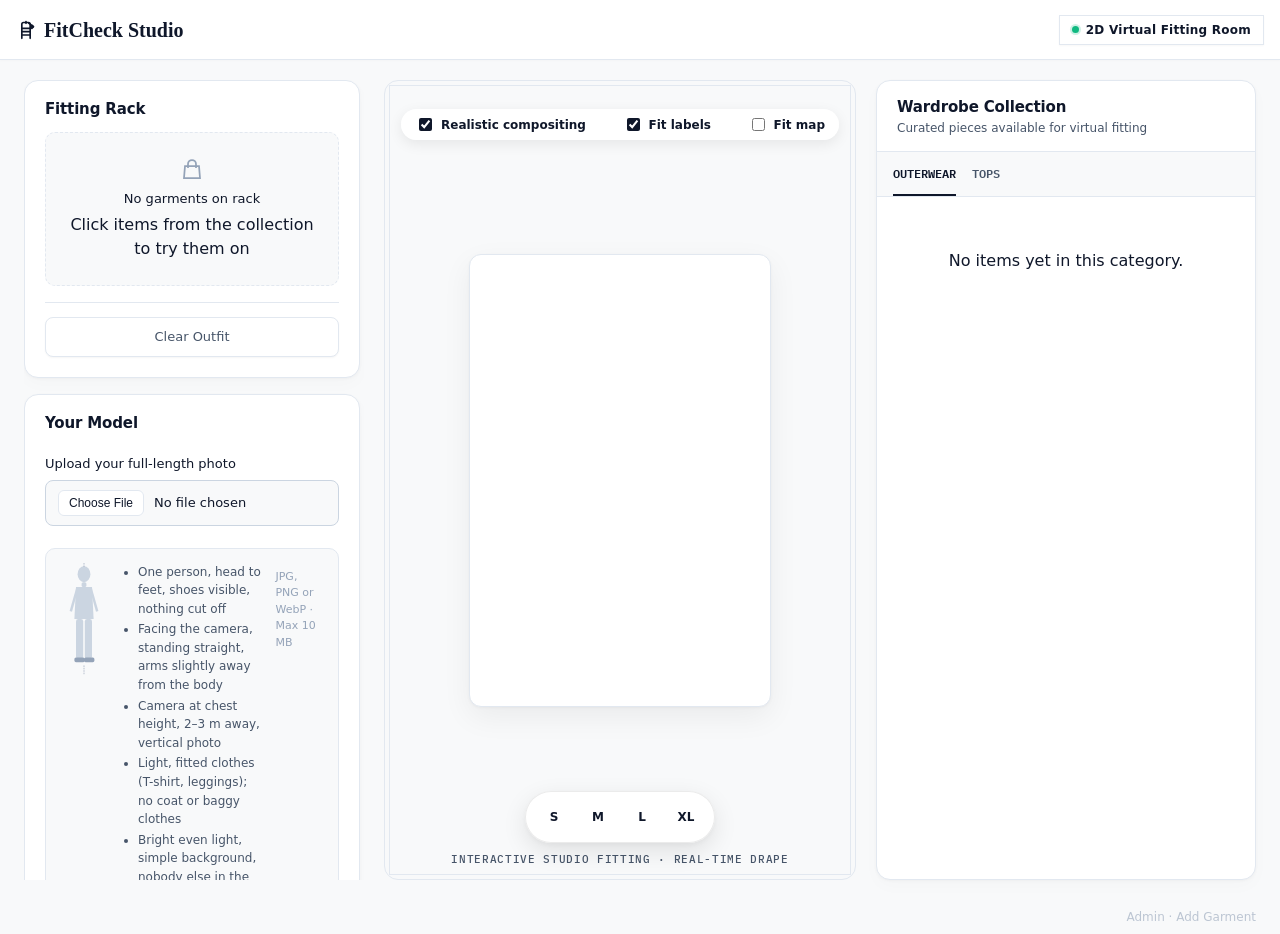
==== dressing.html @ 1f1d8957 "updated" ====
<!DOCTYPE html>
<html lang="en">
<head>
  <meta charset="UTF-8">
  <meta name="viewport" content="width=device-width, initial-scale=1.0, viewport-fit=cover">
  <title>Virtual Dressing Room — FitCheck Studio</title>

  <!-- Google Fonts (Loaded optionally & silently without blocking if offline) -->
  <script>
    if (typeof navigator !== 'undefined' && navigator.onLine) {
      const fontLink = document.createElement('link');
      fontLink.rel = 'stylesheet';
      fontLink.href = 'https://fonts.googleapis.com/css2?family=Plus+Jakarta+Sans:wght@400;500;600;700&family=IBM+Plex+Mono:wght@400;500;600&display=swap';
      fontLink.onerror = () => {};
      document.head.appendChild(fontLink);
    }
  </script>

  <link rel="stylesheet" href="css/base.css">
  <link rel="stylesheet" href="css/pages.css">
  <link rel="stylesheet" href="css/dressing.css">
</head>
<body>
  <div class="dressing-layout">
    <header class="topbar">
      <a class="logo" href="dressing.html">
        <svg viewBox="0 0 24 24" fill="none" stroke="currentColor" stroke-width="2" stroke-linecap="round" stroke-linejoin="round" aria-hidden="true">
          <path d="m21 8-2 2-1.5-1.5 2-2z"/><path d="M15.3 3.9a9 9 0 0 1 4.8 4.8"/><path d="M7 18h10"/><path d="M7 14h10"/><path d="M7 10h10"/><path d="M7 22V5a2 2 0 0 1 2-2h6a2 2 0 0 1 2 2v17"/><path d="M12 2v2"/>
        </svg>
        FitCheck Studio
      </a>
      <div class="topbar-status">
        <span class="status-badge"><span class="status-badge-dot"></span> 2D Virtual Fitting Room</span>
      </div>
    </header>

    <div class="dressing-body">
      <!-- Left Column: Selected Pieces & Model Setup -->
      <aside class="dressing-sidebar" aria-label="Selected Pieces and Model">
        <section class="card new-look-card">
          <div class="card-header-row">
            <h2>Fitting Rack</h2>
          </div>
          <div id="worn-items-list" class="worn-items-list">
            <div class="empty-rack-msg">
              <svg class="empty-rack-icon" viewBox="0 0 24 24" fill="none" stroke="currentColor" stroke-width="1.75">
                <path d="M16 11V7a4 4 0 0 0-8 0v4M5 9h14l1 12H4L5 9z"/>
              </svg>
              <span class="empty-rack-title">No garments on rack</span>
              <span class="text-xs muted">Click items from the collection to try them on</span>
            </div>
          </div>
          <div id="fit-result-area" class="fit-result-area" hidden>
            <!-- Rendered dynamically by JS: preference selector, verdict, score, zone table -->
          </div>
          <div class="new-look-actions">
            <button type="button" class="btn btn-ghost" id="take-off-btn" disabled>Clear Outfit</button>
          </div>
        </section>

        <section class="card avatar-control-card">
          <div class="card-header-row">
            <h2>Your Model</h2>
          </div>
          <div id="avatar-status-area">
            <div id="avatar-message-area" class="message-area" role="alert" hidden></div>

            <!-- STATE 1: Upload -->
            <div id="flow-upload" class="flow-state">
              <div class="field">
                <label class="field-label" for="photo-input">Upload your full-length photo</label>
                <input type="file" id="photo-input" accept="image/png, image/jpeg, image/webp, .png, .jpg, .jpeg, .webp" class="file-input">
              </div>

              <!-- Photo Guidelines -->
              <div class="photo-guidelines">
                <div class="photo-guidelines-figure">
                  <svg class="guidelines-silhouette" viewBox="0 0 60 140" fill="none" xmlns="http://www.w3.org/2000/svg" aria-hidden="true">
                    <!-- Head -->
                    <ellipse cx="30" cy="14" rx="8" ry="10" fill="#CBD5E1"/>
                    <!-- Neck -->
                    <rect x="27" y="24" width="6" height="6" rx="2" fill="#CBD5E1"/>
                    <!-- Torso -->
                    <path d="M20 30 L40 30 L42 70 L18 70 Z" fill="#CBD5E1" rx="2"/>
                    <!-- Arms slightly away -->
                    <path d="M20 32 L12 60 L15 61 L22 36" fill="#CBD5E1"/>
                    <path d="M40 32 L48 60 L45 61 L38 36" fill="#CBD5E1"/>
                    <!-- Legs -->
                    <rect x="20" y="70" width="9" height="50" rx="3" fill="#CBD5E1"/>
                    <rect x="31" y="70" width="9" height="50" rx="3" fill="#CBD5E1"/>
                    <!-- Shoes -->
                    <rect x="18" y="118" width="13" height="6" rx="2" fill="#94A3B8"/>
                    <rect x="30" y="118" width="13" height="6" rx="2" fill="#94A3B8"/>
                    <!-- Margin arrows -->
                    <line x1="30" y1="0" x2="30" y2="5" stroke="#94A3B8" stroke-width="0.8" stroke-dasharray="2 1"/>
                    <line x1="30" y1="128" x2="30" y2="140" stroke="#94A3B8" stroke-width="0.8" stroke-dasharray="2 1"/>
                  </svg>
                </div>
                <ul class="photo-guidelines-list">
                  <li>One person, head to feet, shoes visible, nothing cut off</li>
                  <li>Facing the camera, standing straight, arms slightly away from the body</li>
                  <li>Camera at chest height, 2–3 m away, vertical photo</li>
                  <li>Light, fitted clothes (T-shirt, leggings); no coat or baggy clothes</li>
                  <li>Bright even light, simple background, nobody else in the photo</li>
                </ul>
                <p class="photo-guidelines-formats">JPG, PNG or WebP · Max 10 MB</p>
              </div>

              <div class="avatar-action-column" style="display:flex;flex-direction:column;gap:8px">
                <button type="button" class="btn btn-primary" id="start-avatar-btn">Create Avatar (with AI)</button>
                <button type="button" class="btn btn-ghost" id="use-photo-direct-btn" style="border:1px solid var(--border-color);font-size:0.82rem">Use original photo (no AI)</button>
              </div>

              <p class="privacy-note">Your photo is sent to Google Gemini to create your avatar and is stored only on this device. You can delete it any time.</p>
            </div>

            <!-- STATE 2: Working / Processing -->
            <div id="flow-working" class="flow-state" hidden>
              <div class="working-indicator">
                <div class="spinner"></div>
                <p class="working-text" id="working-text">Checking photo…</p>
              </div>
              <button type="button" class="btn btn-ghost" id="cancel-processing-btn">Cancel</button>
            </div>

            <!-- STATE 3: Review (original vs AI side by side) -->
            <div id="flow-review" class="flow-state" hidden>
              <p class="text-sm muted" style="margin-bottom:10px">Compare your original photo with the AI-generated avatar.</p>
              <div class="review-compare">
                <div class="review-img-box">
                  <img id="review-original-img" alt="Original photo">
                  <span class="review-label">Original</span>
                </div>
                <div class="review-img-box">
                  <img id="review-ai-img" alt="AI avatar">
                  <span class="review-label">Avatar</span>
                </div>
              </div>
              <div id="review-warning" class="review-warning" hidden></div>
              <div class="review-actions">
                <button type="button" class="btn btn-primary" id="accept-avatar-btn">Use This Avatar</button>
                <button type="button" class="btn btn-ghost" id="retry-avatar-btn">Try Again</button>
                <button type="button" class="btn btn-ghost" id="cancel-avatar-btn">Cancel</button>
              </div>
            </div>

            <!-- STATE 4: Measurements Form -->
            <div id="flow-measurements" class="flow-state" hidden>
              <p class="text-sm muted" style="margin-bottom:10px">Enter your body measurements so garments fit correctly.</p>
              <div class="field">
                <label class="field-label" for="gender-select">Gender</label>
                <select id="gender-select" class="text-input">
                  <option value="female">Female</option>
                  <option value="male">Male</option>
                </select>
              </div>
              <div id="estimate-banner" class="review-warning" hidden>
                Values below are <strong>estimated from your photo</strong> using your height.
                Change your height first, then check every value (a tape measure is best).
              </div>
              <div id="measurements-fields-container">
                <!-- Built dynamically by JS from MEASUREMENT_FIELDS -->
              </div>
              <div id="measurement-cross-check" class="review-warning" hidden></div>
              <label id="estimate-confirm-row" class="text-sm" style="display:flex;gap:8px;align-items:flex-start;margin:10px 0;cursor:pointer" hidden>
                <input type="checkbox" id="estimate-confirm" style="margin-top:3px">
                <span>I checked these measurements and they are correct.</span>
              </label>
              <button type="button" class="btn btn-primary" id="save-measurements-btn">Save &amp; Continue</button>
            </div>

            <!-- STATE 5: Ready (avatar active, summary) -->
            <div id="flow-ready" class="flow-state" hidden>
              <div class="model-status-header">
                <span class="status-dot"></span>
                <span>Model Active &amp; Calibrated</span>
              </div>
              <div class="readout-box" id="avatar-readout-box">
                <div class="stat-cell">
                  <span class="stat-val" id="readout-height">--</span>
                  <span class="stat-lbl">Height</span>
                </div>
                <div class="stat-cell">
                  <span class="stat-val" id="readout-scale">--</span>
                  <span class="stat-lbl">Scale</span>
                </div>
                <div class="stat-cell">
                  <span class="stat-val" id="readout-shoulder">--</span>
                  <span class="stat-lbl">Shoulder</span>
                </div>
              </div>
              <div id="readout-measurements" class="readout-measurements"></div>
              <div class="avatar-action-row">
                <button type="button" class="btn btn-ghost" id="edit-measurements-btn">Edit Measurements</button>
                <button type="button" class="btn btn-ghost" id="new-photo-btn">New Photo</button>
                <button type="button" class="btn btn-ghost" id="delete-avatar-btn">Delete Avatar</button>
              </div>
            </div>

            <!-- Developer section (only visible with ?dev=1) -->
            <div id="flow-dev" class="flow-state dev-section" hidden>
              <h3 class="dev-section-title">Developer Tools</h3>
              <div class="field">
                <label class="field-label" for="ready-photo-input">Upload ready avatar (no API)</label>
                <input type="file" id="ready-photo-input" accept="image/png, image/jpeg, .png, .jpg, .jpeg" class="file-input">
              </div>
              <button type="button" class="btn btn-ghost" id="upload-ready-btn" style="width:100%;margin-bottom:8px">Set Model</button>
              <div class="field">
                <label class="field-label" for="api-key-input">Access Token (manual)</label>
                <input type="password" id="api-key-input" placeholder="Enter key (session only)" class="text-input">
              </div>
              <button type="button" class="btn btn-ghost" id="create-avatar-btn" style="width:100%;margin-bottom:8px">Generate Model (manual)</button>
              <button type="button" class="btn btn-ghost" id="load-test-avatar-btn" style="width:100%;margin-bottom:8px">Use Demo Model</button>
              <div class="avatar-action-row" style="margin-top:8px">
                <label class="checkbox-label" for="debug-fit-toggle">
                  <input type="checkbox" id="debug-fit-toggle"> Debug fit
                </label>
                <label class="checkbox-label" for="show-landmarks-toggle">
                  <input type="checkbox" id="show-landmarks-toggle"> Pose Skeleton
                </label>
                <label class="checkbox-label" for="show-garment-anchors-toggle">
                  <input type="checkbox" id="show-garment-anchors-toggle"> Fitting Anchors
                </label>
                <label class="checkbox-label" for="smooth-sleeves-toggle">
                  <input type="checkbox" id="smooth-sleeves-toggle" checked> Smooth sleeves
                </label>
              </div>
            </div>
          </div>
        </section>
      </aside>

      <!-- Center Column: Avatar Stage Backdrop & Canvas -->
      <main class="dressing-stage stage" aria-label="Fitting Stage">
        <div class="stage-figure">
          <div class="stage-toolbar" id="stage-toolbar" style="position:absolute; top:16px; right:16px; display:flex; align-items:center; gap:12px; background:rgba(255,255,255,0.92); backdrop-filter:blur(8px); padding:6px 14px; border-radius:999px; box-shadow:0 4px 14px rgba(0,0,0,0.08); font-size:0.75rem; font-weight:600; color:var(--ink-dark); z-index:10;">
            <label style="display:flex; align-items:center; gap:6px; cursor:pointer; user-select:none; margin:0;">
              <input type="checkbox" id="realistic-compositing-toggle" checked style="cursor:pointer; accent-color:var(--accent);">
              <span>Realistic compositing</span>
            </label>
            <label style="display:flex; align-items:center; gap:6px; cursor:pointer; user-select:none; margin:0;">
              <input type="checkbox" id="fit-labels-toggle" checked style="cursor:pointer; accent-color:var(--accent);">
              <span>Fit labels</span>
            </label>
            <label style="display:flex; align-items:center; gap:6px; cursor:pointer; user-select:none; margin:0;">
              <input type="checkbox" id="fit-map-toggle" style="cursor:pointer; accent-color:var(--accent);">
              <span>Fit map</span>
            </label>
          </div>
          <canvas id="avatar-canvas" aria-label="Digital Dressing Room"></canvas>
          <div id="fit-map-tooltip" class="fit-map-tooltip" hidden></div>
          <div id="size-pills" class="size-pills-container" hidden>
            <button type="button" class="size-pill" data-size="S">S</button>
            <button type="button" class="size-pill" data-size="M">M</button>
            <button type="button" class="size-pill" data-size="L">L</button>
            <button type="button" class="size-pill" data-size="XL">XL</button>
          </div>
        </div>
        <div id="fit-map-legend" class="fit-map-legend" hidden>
          <span class="legend-item"><span class="legend-chip too-tight"></span><span class="legend-icon">↓↓</span> Too tight</span>
          <span class="legend-item"><span class="legend-chip tight"></span><span class="legend-icon">↓</span> Tight</span>
          <span class="legend-item"><span class="legend-chip good"></span><span class="legend-icon">✓</span> Good</span>
          <span class="legend-item"><span class="legend-chip loose"></span><span class="legend-icon">↑</span> Loose</span>
          <span class="legend-item"><span class="legend-chip too-loose"></span><span class="legend-icon">↑↑</span> Too loose</span>
        </div>
        <p class="stage-caption" id="dressing-caption">Interactive Studio Fitting · Real-Time Drape</p>
      </main>

      <!-- Right Column: Wardrobe Collection -->
      <section class="dressing-catalog" aria-label="Wardrobe Collection">
        <div class="catalog-header">
          <h2>Wardrobe Collection</h2>
          <p class="muted text-sm">Curated pieces available for virtual fitting</p>
        </div>
        <div class="tabs catalog-tabs" role="tablist" style="margin-bottom:12px">
          <button type="button" class="tab is-active" id="cat-tab-outerwear" role="tab" data-category="outerwear" aria-selected="true">Outerwear</button>
          <button type="button" class="tab" id="cat-tab-tops" role="tab" data-category="tops" aria-selected="false">Tops</button>
        </div>
        <div id="catalog-grid" class="catalog-grid">
          <!-- Populated by JS -->
        </div>
      </section>
    </div>
    <footer style="padding:8px 24px;text-align:right;font-size:0.75rem;color:var(--ink-muted);background:transparent;">
      <a href="admin.html" style="color:inherit;text-decoration:none;opacity:0.6;">Admin · Add Garment</a>
    </footer>
  </div>

  <script type="module" src="js/pages/dressing.js"></script>
</body>
</html>
---- css/base.css ----
/* =========================================================
   base.css — design tokens + reset + shared components.
   ========================================================= */

:root {
  /* Palette: Modern Clean Virtual Try-On Studio (Eye-friendly, bright white) */
  --paper:       #F8F9FA; /* airy, eye-friendly light studio background */
  --paper-card:  #FFFFFF; /* pure crisp white surface */
  --paper-2:     #F1F5F9; /* soft slate tint for secondary surfaces & tabs */
  --ink:         #0F172A; /* modern deep obsidian slate */
  --ink-soft:    #475569; /* refined neutral medium slate */
  --ink-muted:   #94A3B8; /* soft subtle placeholder */
  --line:        #E2E8F0; /* crisp, delicate modern border */
  --color-border: var(--line); /* for tests and backward compatibility */
  --chalk:       #0F172A; /* luxury primary black accent */
  --accent:      #0F172A;
  --accent-blue: #2563EB;
  --accent-green:#10B981;

  /* Fit status colors (semantic) */
  --fit-too-tight: #D1344B;
  --fit-tight:     #E08A1E;
  --fit-good:      #2E8B57;
  --fit-loose:     #2F6FDE;
  --fit-too-loose: #6B4FC9;
  --color-error:   var(--fit-too-tight);

  /* Typography */
  --font-display: "Fraunces", "Instrument Serif", serif;
  --font-body:    "IBM Plex Sans", system-ui, sans-serif;
  --font-mono:    "IBM Plex Mono", monospace;

  --text-xs:  0.75rem;
  --text-sm:  0.8125rem;
  --text-md:  1rem;
  --text-lg:  1.25rem;
  --text-xl:  1.75rem;
  --text-2xl: 2.25rem;

  /* Borders & Radius */
  --radius-sm: 4px;
  --radius-md: 6px;
  --radius-pill: 999px;

  --duration: 180ms;
  --ease: cubic-bezier(0.4, 0, 0.2, 1);

  /* Spacing */
  --space-1: 4px;
  --space-2: 8px;
  --space-3: 12px;
  --space-4: 16px;
  --space-5: 24px;
  --space-6: 32px;

  /* Layout */
  --topbar-h: 60px;
  --panel-w:  400px;
}

/* Dark mode override disabled for consistent, eye-friendly white dressing room experience */
@media (prefers-color-scheme: dark) {
  :root {
    --paper:       #F8F9FA;
    --paper-2:     #F1F5F9;
    --ink:         #0F172A;
    --ink-soft:    #475569;
    --line:        #E2E8F0;
  }
}

/* Minimal reset */
*, *::before, *::after { box-sizing: border-box; }
html, body { margin: 0; padding: 0; height: 100%; }

body {
  font-family: var(--font-body);
  font-size: var(--text-md);
  line-height: 1.5;
  color: var(--ink);
  background: var(--paper);
  -webkit-font-smoothing: antialiased;
}

h1, h2, h3, .verdict {
  font-family: var(--font-display);
  font-weight: 500;
  line-height: 1.15;
  margin: 0;
}

p { margin: 0; }
img, svg { display: block; max-width: 100%; }
button, input, select { font: inherit; color: inherit; }
a { color: inherit; text-decoration: none; }

/* Focus rings in chalk color */
:focus-visible {
  outline: 2px solid var(--chalk);
  outline-offset: 2px;
}

/* Shared Components */
.topbar {
  height: var(--topbar-h);
  display: flex;
  align-items: center;
  justify-content: space-between;
  padding: 0 var(--space-4);
  border-bottom: 1px solid var(--line);
  background: var(--paper);
  position: sticky;
  top: 0;
  z-index: 100;
}

.logo {
  display: flex;
  align-items: center;
  gap: var(--space-2);
  font-family: var(--font-display);
  font-size: var(--text-lg);
  font-weight: 600;
  color: var(--ink);
}

.logo svg {
  width: 20px;
  height: 20px;
  color: var(--chalk);
}

.steps {
  display: flex;
  gap: var(--space-2);
  font-family: var(--font-mono);
  font-size: var(--text-xs);
  text-transform: uppercase;
  color: var(--ink-soft);
}

.steps span, .steps a {
  padding: var(--space-1) var(--space-3);
  border-radius: var(--radius-sm);
}

.steps .is-active {
  background: var(--paper-2);
  color: var(--ink);
  font-weight: 600;
}

.btn {
  display: inline-flex;
  align-items: center;
  justify-content: center;
  gap: var(--space-2);
  height: 40px;
  padding: 0 var(--space-4);
  border-radius: 8px;
  border: 1px solid var(--line);
  background: #FFFFFF;
  color: var(--ink);
  font-weight: 500;
  font-size: var(--text-sm);
  cursor: pointer;
  transition: all 0.18s cubic-bezier(0.16, 1, 0.3, 1);
  box-shadow: 0 1px 2px rgba(0, 0, 0, 0.04);
}

.btn:hover {
  border-color: #CBD5E1;
  background: #F8FAFC;
  color: #0F172A;
  transform: translateY(-1px);
  box-shadow: 0 2px 6px rgba(0, 0, 0, 0.06);
}
.btn:active {
  transform: translateY(0);
  box-shadow: 0 1px 2px rgba(0, 0, 0, 0.04);
}

.btn-primary {
  background: #0F172A;
  border-color: #0F172A;
  color: #FFFFFF;
  box-shadow: 0 2px 4px rgba(15, 23, 42, 0.12), 0 1px 2px rgba(15, 23, 42, 0.08);
}
.btn-primary:hover {
  background: #000000;
  border-color: #000000;
  color: #FFFFFF;
  transform: translateY(-1px);
  box-shadow: 0 4px 12px rgba(0, 0, 0, 0.16);
}
.btn-primary:active {
  transform: translateY(0);
  box-shadow: 0 1px 3px rgba(0, 0, 0, 0.1);
}

.btn-ghost {
  border-color: var(--line);
  background: #FFFFFF;
  color: var(--ink-soft);
}
.btn-ghost:hover {
  border-color: #CBD5E1;
  background: #F8FAFC;
  color: var(--ink);
}
.btn-ghost:hover {
  color: var(--ink);
  background: var(--paper-2);
}

.mono-label {
  font-family: var(--font-mono);
  font-size: var(--text-xs);
  text-transform: uppercase;
  letter-spacing: 0.05em;
  color: var(--ink-soft);
}

.visually-hidden {
  position: absolute; width: 1px; height: 1px; padding: 0; margin: -1px;
  overflow: hidden; clip: rect(0 0 0 0); white-space: nowrap; border: 0;
}

@media (prefers-reduced-motion: reduce) {
  *, ::before, ::after {
    animation-duration: 0.01ms !important;
    animation-iteration-count: 1 !important;
    transition-duration: 0.01ms !important;
    scroll-behavior: auto !important;
  }
}
---- css/pages.css ----
/* =========================================================
   pages.css — Tailor's Atelier design layout for avatar & studio.
   ========================================================= */

/* --- Studio Stage with Millimeter Grid & Ruler Ticks --- */
.stage {
  position: relative;
  overflow: hidden;
  display: grid;
  place-items: center;
  background:
    linear-gradient(90deg, rgba(201, 208, 203, 0.25) 1px, transparent 1px),
    linear-gradient(0deg, rgba(201, 208, 203, 0.25) 1px, transparent 1px),
    var(--paper);
  background-size: 10px 10px;
  border: 1px solid var(--line);
}

/* Ruler tick marks along stage edges */
.stage::after {
  content: "";
  position: absolute;
  inset: 0;
  pointer-events: none;
  border: 4px solid transparent;
  box-shadow: inset 0 0 0 1px var(--line);
}

.stage-figure {
  position: absolute;
  inset: 0;
  padding: 64px var(--space-4) 40px;
}
.stage-figure .mannequin { width: 100%; height: 100%; }

.stage-toolbar {
  position: absolute;
  top: var(--space-4);
  left: var(--space-4);
  right: var(--space-4);
  display: flex;
  justify-content: space-between;
  align-items: center;
  z-index: 10;
}

.stage-caption {
  position: absolute;
  bottom: var(--space-3);
  left: 0;
  right: 0;
  text-align: center;
  font-family: var(--font-mono);
  font-size: var(--text-xs);
  color: var(--ink-soft);
}

/* --- Avatar Page Layout (index.html) --- */
.app-layout {
  height: 100dvh;
  display: grid;
  grid-template-rows: auto 52dvh 1fr;
}
.app-layout .topbar { grid-row: 1; }
.app-layout .stage { grid-row: 2; margin: var(--space-3); border-radius: var(--radius-md); }
.app-layout .stage-figure { bottom: var(--space-4); }

.sheet {
  grid-row: 3;
  position: relative;
  z-index: 2;
  margin-top: calc(-1 * var(--space-4));
  display: flex;
  flex-direction: column;
  min-height: 0;
  background: var(--paper);
  border: 1px solid var(--line);
  border-top-left-radius: var(--radius-md);
  border-top-right-radius: var(--radius-md);
}

.sheet-handle {
  width: 36px;
  height: 3px;
  margin: var(--space-2) auto 0;
  border-radius: var(--radius-pill);
  background: var(--line);
}

.sheet-header { padding: var(--space-3) var(--space-4) var(--space-2); }
.sheet-header h1 { font-size: var(--text-lg); }
.sheet-header p { margin-top: var(--space-1); font-size: var(--text-sm); color: var(--ink-soft); }

.sheet-body {
  flex: 1;
  overflow-y: auto;
  padding: 0 var(--space-4) var(--space-5);
}

/* Sticky footer with Reset + Save */
.sticky-footer {
  position: sticky;
  bottom: 0;
  padding: var(--space-3) var(--space-4);
  background: var(--paper);
  border-top: 1px solid var(--line);
  display: flex;
  gap: var(--space-3);
  z-index: 20;
}
.sticky-footer .btn-primary { flex: 1; }

/* Field Groups */
.field-group {
  padding: var(--space-3) 0;
  border-bottom: 1px solid var(--line);
}
.field-group:last-of-type { border-bottom: 0; }
.field-group h2 {
  font-family: var(--font-mono);
  font-size: var(--text-xs);
  font-weight: 600;
  letter-spacing: 0.1em;
  text-transform: uppercase;
  color: var(--ink-soft);
  margin-bottom: var(--space-2);
}

.field { padding: var(--space-2) 0; }
.field-head { display: flex; align-items: center; gap: var(--space-2); }
.field-label { font-size: var(--text-sm); font-weight: 500; }
.hint-btn {
  width: 22px;
  height: 22px;
  border-radius: var(--radius-sm);
  border: 1px solid var(--line);
  background: var(--paper-2);
  font-family: var(--font-mono);
  font-size: 11px;
  font-weight: 600;
  color: var(--ink-soft);
  cursor: pointer;
}
.hint-btn[aria-expanded="true"] { background: var(--ink); border-color: var(--ink); color: var(--paper); }

.value-box {
  margin-left: auto;
  display: flex;
  align-items: center;
  gap: 4px;
  padding: 0 8px;
  height: 36px;
  border-radius: var(--radius-sm);
  background: var(--paper-2);
  border: 1px solid var(--line);
}
.value-box:focus-within { border-color: var(--chalk); background: var(--paper); }
.value-box input {
  width: 50px;
  border: 0;
  background: transparent;
  text-align: right;
  font-family: var(--font-mono);
  font-weight: 600;
  outline: none;
}
.value-box span { font-family: var(--font-mono); font-size: var(--text-xs); color: var(--ink-soft); }
.value-box:has(input.invalid) { border-color: var(--color-error); background: #FEE2E2; }

/* Slider with ruler ticks appearance */
.slider-wrap {
  position: relative;
  width: 100%;
  padding-top: var(--space-1);
}

.slider {
  --fill: 50%;
  width: 100%;
  height: 24px;
  background: transparent;
  appearance: none;
  cursor: pointer;
  position: relative;
  z-index: 2;
}

/* Ruler ticks as background of the track */
.slider::-webkit-slider-runnable-track {
  height: 6px;
  border-radius: 3px;
  background:
    linear-gradient(to right, var(--chalk) var(--fill), transparent var(--fill)),
    linear-gradient(to right, var(--line) 1px, transparent 1px) 0 50% / 1cm 4px no-repeat,
    linear-gradient(to right, var(--line) 1px, transparent 1px) 0 50% / 10cm 8px no-repeat,
    var(--paper-2);
}

.slider-avg {
  position: absolute;
  top: 12px; /* centered on 24px slider */
  width: 2px;
  height: 10px;
  background: var(--ink-soft);
  transform: translateX(-50%);
  z-index: 1;
  cursor: pointer;
  transition: transform var(--duration);
}
.slider-avg:hover {
  height: 14px;
  top: 10px;
  background: var(--chalk);
}

.slider::-webkit-slider-thumb {
  -webkit-appearance: none;
  width: 12px;
  height: 18px;
  margin-top: -6px;
  border-radius: 2px;
  background: var(--ink);
  border: 1px solid var(--line);
  box-shadow: 0 1px 3px rgba(0,0,0,0.2);
}
.field-error { margin-top: var(--space-1); font-size: var(--text-xs); color: var(--color-error); }
.field-error:empty { display: none; }

/* How to measure hint */
.hint {
  display: flex;
  gap: var(--space-3);
  align-items: flex-start;
  margin-top: var(--space-2);
  padding: var(--space-3);
  border-radius: var(--radius-sm);
  background: var(--paper-2);
  font-size: var(--text-sm);
  color: var(--ink-soft);
  border: 1px solid var(--line);
}
.hint[hidden] { display: none; }
.hint-icon { flex: none; width: 40px; height: 40px; }
.hint-figure { fill: none; stroke: var(--ink-soft); stroke-width: 1.2; }
.hint-measure { fill: none; stroke: var(--chalk); stroke-width: 1.6; }

.form-error {
  margin: 0 var(--space-4) var(--space-2);
  padding: var(--space-2) var(--space-3);
  border-radius: var(--radius-sm);
  background: #FEE2E2;
  color: var(--color-error);
  font-size: var(--text-sm);
}
.form-error[hidden] { display: none; }

/* --- Studio Layout & Components --- */
.viewer-canvas { width: 100%; height: 100%; display: block; touch-action: none; cursor: grab; }
.viewer-canvas:active { cursor: grabbing; }

.stage-loading {
  position: absolute;
  inset: 0;
  display: grid;
  place-content: center;
  justify-items: center;
  gap: var(--space-3);
  font-size: var(--text-sm);
  color: var(--ink-soft);
  background: rgba(242, 244, 241, 0.85);
  z-index: 20;
}
.stage-loading[hidden] { display: none; }

.spinner {
  width: 24px;
  height: 24px;
  border-radius: 50%;
  border: 2px solid var(--line);
  border-top-color: var(--chalk);
  animation: spin 0.8s linear infinite;
}
@keyframes spin { to { transform: rotate(360deg); } }

.toolbar-group { display: flex; gap: var(--space-2); align-items: center; }
.pill-toggle {
  height: 36px;
  padding: 0 var(--space-3);
  border: 1px solid var(--line);
  border-radius: var(--radius-sm);
  background: var(--paper);
  font-size: var(--text-xs);
  font-weight: 500;
  cursor: pointer;
}
.pill-toggle[aria-pressed="true"] { background: var(--ink); color: var(--paper); border-color: var(--ink); }

/* Fit-legend compact strip */
.fit-legend {
  position: absolute;
  left: var(--space-4);
  bottom: calc(var(--space-4) + 6px);
  z-index: 10;
  display: flex;
  gap: var(--space-3);
  padding: var(--space-2) var(--space-3);
  border-radius: var(--radius-sm);
  background: var(--paper);
  border: 1px solid var(--line);
  font-family: var(--font-mono);
  font-size: var(--text-xs);
}
.fit-legend[hidden] { display: none; }
.fit-legend span { display: flex; align-items: center; gap: 5px; }
.dot { width: 8px; height: 8px; border-radius: 50%; display: inline-block; }
.dot.tight { background: var(--fit-too-tight); }
.dot.good { background: var(--fit-good); }
.dot.low { background: var(--fit-tight); }
.dot.loose { background: var(--fit-loose); }

/* Tabs & Panels */
.tabs {
  display: flex;
  gap: var(--space-4);
  padding: 0 var(--space-4);
  border-bottom: 1px solid var(--line);
  background: var(--paper);
}
.tab {
  padding: var(--space-3) 0;
  border: 0;
  border-bottom: 2px solid transparent;
  background: none;
  font-family: var(--font-mono);
  font-size: var(--text-xs);
  text-transform: uppercase;
  font-weight: 600;
  color: var(--ink-soft);
  cursor: pointer;
}
.tab[aria-selected="true"] { color: var(--ink); border-bottom-color: var(--chalk); }
.tab small { font-size: 9px; margin-left: 4px; opacity: 0.7; }

.panel-section { padding: var(--space-4); border-bottom: 1px solid var(--line); }
.panel-section:last-child { border-bottom: 0; }
.panel-title { font-family: var(--font-display); font-size: var(--text-lg); }
.panel-note { margin-top: var(--space-1); font-size: var(--text-sm); color: var(--ink-soft); }

/* Catalog Drawer */
.catalog-drawer {
  position: fixed;
  inset: 0;
  background: rgba(20, 33, 61, 0.4);
  z-index: 200;
  display: grid;
  place-content: end center;
  transition: opacity var(--duration) var(--ease);
}
.catalog-drawer[hidden] { display: none; }
.drawer-content {
  width: 100vw;
  max-height: 80vh;
  background: var(--paper);
  border-top: 1px solid var(--line);
  border-top-left-radius: var(--radius-md);
  border-top-right-radius: var(--radius-md);
  padding: var(--space-4);
  display: flex;
  flex-direction: column;
  gap: var(--space-3);
  overflow-y: auto;
}
.catalog-grid {
  display: grid;
  grid-template-columns: repeat(auto-fill, minmax(140px, 1fr));
  gap: var(--space-3);
}
.card-garment {
  position: relative;
  display: grid;
  gap: var(--space-2);
  padding: var(--space-2);
  border: 1px solid var(--line);
  border-radius: var(--radius-sm);
  background: var(--paper);
  text-align: left;
  cursor: pointer;
  transition: border-color var(--duration);
}
.card-garment:hover { border-color: var(--chalk); }
.card-garment[aria-pressed="true"] { border-color: var(--chalk); box-shadow: 0 0 0 1px var(--chalk); }
.card-thumb {
  aspect-ratio: 1;
  border-radius: var(--radius-sm);
  background: var(--paper-2);
  display: grid;
  place-items: center;
  overflow: hidden;
}
.card-thumb img { width: 85%; height: 85%; object-fit: contain; }
.card-name { font-size: var(--text-sm); font-weight: 500; }
.card-meta { font-family: var(--font-mono); font-size: var(--text-xs); color: var(--ink-soft); }
.size-badge {
  position: absolute;
  top: 8px;
  right: 8px;
  padding: 1px 6px;
  border-radius: var(--radius-sm);
  background: var(--chalk);
  color: #fff;
  font-family: var(--font-mono);
  font-size: 10px;
  font-weight: 600;
}

/* Size Pills with Dots */
.size-row { display: flex; gap: var(--space-2); flex-wrap: wrap; margin-top: var(--space-3); }
.size-pill {
  position: relative;
  flex: 1;
  min-width: 60px;
  height: 52px;
  padding: var(--space-2);
  border: 1px solid var(--line);
  border-radius: var(--radius-sm);
  background: var(--paper);
  display: flex;
  flex-direction: column;
  align-items: center;
  justify-content: space-between;
  cursor: pointer;
}
.size-pill strong { font-family: var(--font-mono); font-size: var(--text-md); }
.size-pill[aria-pressed="true"] { border-color: var(--chalk); background: var(--paper-2); }
.size-pill.is-best::after {
  content: "Best";
  position: absolute;
  top: -8px;
  right: -4px;
  padding: 1px 5px;
  border-radius: var(--radius-sm);
  background: var(--chalk);
  color: #fff;
  font-family: var(--font-mono);
  font-size: 9px;
}
.size-dots { display: flex; gap: 3px; }
.size-dot { width: 5px; height: 5px; border-radius: 50%; background: var(--line); }
.size-dot.good { background: var(--fit-good); }
.size-dot.tight { background: var(--fit-tight); }
.size-dot.tooTight { background: var(--fit-too-tight); }
.size-dot.loose { background: var(--fit-loose); }
.size-dot.tooLoose { background: var(--fit-too-loose); }

.label-row { display: flex; justify-content: space-between; align-items: baseline; margin-top: var(--space-3); }
.section-label { font-family: var(--font-mono); font-size: var(--text-xs); text-transform: uppercase; color: var(--ink-soft); }

.segmented.compact { display: flex; width: 100%; margin-top: var(--space-2); border: 1px solid var(--line); border-radius: var(--radius-sm); overflow: hidden; background: var(--paper-2); }
.segmented.compact label { flex: 1; text-align: center; padding: 6px 4px; font-size: var(--text-xs); font-weight: 500; cursor: pointer; }
.segmented.compact label:has(input:checked) { background: var(--ink); color: var(--paper); }
.segmented.compact input { display: none; }

/* Verdict & Results Table */
.verdict-card {
  padding: var(--space-4);
  border: 1px solid var(--line);
  border-radius: var(--radius-sm);
  background: var(--paper-2);
  display: grid;
  gap: var(--space-2);
}
.verdict { font-family: var(--font-display); font-size: var(--text-xl); font-weight: 500; }
.verdict-reason { font-size: var(--text-sm); color: var(--ink-soft); }
.hint-note {
  padding: var(--space-2) var(--space-3);
  border-radius: var(--radius-sm);
  background: #FEF3C7;
  color: #92400E;
  font-size: var(--text-sm);
  border: 1px solid #F59E0B;
}

.fit-table-wrap { margin-top: var(--space-3); }
.fit-table-header { display: flex; justify-content: space-between; align-items: center; cursor: pointer; font-family: var(--font-mono); font-size: var(--text-xs); color: var(--ink-soft); }
.fit-table { width: 100%; margin-top: var(--space-2); border-collapse: collapse; font-size: var(--text-sm); }
.fit-table th { text-align: left; font-family: var(--font-mono); font-size: var(--text-xs); font-weight: 500; color: var(--ink-soft); padding: 0 0 4px; }
.fit-table td { padding: 6px 0; border-top: 1px solid var(--line); vertical-align: middle; }
.fit-table td:nth-child(2) { font-family: var(--font-mono); font-variant-numeric: tabular-nums; }
.chip {
  display: inline-flex;
  align-items: center;
  gap: 4px;
  padding: 2px 6px;
  border-radius: var(--radius-sm);
  font-family: var(--font-mono);
  font-size: 11px;
  font-weight: 500;
  background: var(--paper-2);
}
.chip.good { background: #D1FAE5; color: #065F46; }
.chip.tight { background: #FEF3C7; color: #92400E; }
.chip.tooTight { background: #FEE2E2; color: #991B1B; }
.chip.loose, .chip.tooLoose { background: #E0E7FF; color: #3730A3; }

/* Ease gauge */
.ease-gauge {
  width: 60px;
  height: 6px;
  background: var(--paper-2);
  border-radius: 3px;
  position: relative;
  overflow: hidden;
  display: inline-block;
  vertical-align: middle;
  margin-left: var(--space-2);
}
.ease-gauge-bar {
  position: absolute;
  top: 0; bottom: 0;
  background: var(--chalk);
  border-radius: 3px;
}

/* Desktop layout */
@media (min-width: 900px) {
  .app-layout {
    grid-template-columns: 1fr var(--panel-w);
    grid-template-rows: auto 1fr;
  }
  .app-layout .topbar { grid-column: 1 / -1; padding: 0 var(--space-5); }
  .app-layout .stage { grid-row: 2; grid-column: 1; margin: 0 var(--space-3) var(--space-3) var(--space-4); border-radius: var(--radius-md); }
  .sheet {
    grid-row: 2;
    grid-column: 2;
    margin: 0 var(--space-4) var(--space-3) 0;
    border-radius: var(--radius-md);
    border: 1px solid var(--line);
  }
  .sheet-handle { display: none; }
  .catalog-drawer .drawer-content {
    width: 480px;
    max-height: 100vh;
    height: 100%;
    margin-left: auto;
    border-top: 0;
    border-left: 1px solid var(--line);
    border-top-left-radius: var(--radius-md);
  }
}

.sheet-form { flex: 1; display: flex; flex-direction: column; min-height: 0; }

/* "Estimated chart" label: the size chart of this item is not the shop's official one */
.chart-tag {
  display: block;
  width: fit-content;
  padding: 2px 8px;
  border-radius: var(--radius-pill);
  background: #fdf3e2;
  color: #8a5a12;
  font-size: 11px;
  font-weight: 600;
  letter-spacing: 0.02em;
}
.verdict-card .chart-tag { margin-top: var(--space-2); }
---- css/dressing.css ----
/* =========================================================
   dressing.css — Modern Luxury Virtual Try-On Dressing Room
   Clean, eye-friendly white aesthetic, e-commerce fashion UI.
   ========================================================= */

.dressing-layout {
  height: 100dvh;
  display: grid;
  grid-template-rows: var(--topbar-h) 1fr;
  background: var(--paper);
}

.topbar {
  background: rgba(255, 255, 255, 0.96);
  backdrop-filter: blur(12px);
  border-bottom: 1px solid var(--line);
  box-shadow: 0 1px 2px rgba(0, 0, 0, 0.02);
}

.topbar-status {
  display: flex;
  align-items: center;
  gap: 8px;
}

.status-badge {
  display: inline-flex;
  align-items: center;
  gap: 7px;
  padding: 5px 12px;
  background: var(--paper-card);
  border: 1px solid var(--line);
  border-radius: var(--radius-full);
  font-size: 0.75rem;
  font-weight: 600;
  color: var(--ink-secondary);
  letter-spacing: 0.02em;
  box-shadow: 0 1px 2px rgba(0, 0, 0, 0.03);
}

.status-badge-dot {
  width: 7px;
  height: 7px;
  border-radius: 50%;
  background: #10B981;
  box-shadow: 0 0 0 2px rgba(16, 185, 129, 0.2);
}

.dressing-body {
  display: grid;
  grid-template-columns: 340px 1fr 380px;
  gap: 20px;
  padding: 20px 24px;
  background: var(--paper);
  overflow: hidden;
  height: calc(100dvh - var(--topbar-h));
}

/* Sidebar / Left Column */
.dressing-sidebar {
  display: flex;
  flex-direction: column;
  gap: 16px;
  overflow-y: auto;
  padding-right: 4px;
}

.dressing-sidebar::-webkit-scrollbar,
.catalog-grid::-webkit-scrollbar {
  width: 5px;
}
.dressing-sidebar::-webkit-scrollbar-thumb,
.catalog-grid::-webkit-scrollbar-thumb {
  background: #CBD5E1;
  border-radius: 999px;
}
.dressing-sidebar::-webkit-scrollbar-track,
.catalog-grid::-webkit-scrollbar-track {
  background: transparent;
}

/* Modern Card Styling */
.card {
  background: var(--paper-card);
  border: 1px solid var(--line);
  border-radius: 14px;
  padding: 20px;
  box-shadow: 0 1px 3px rgba(0, 0, 0, 0.03), 0 6px 18px rgba(0, 0, 0, 0.02);
}

.card-header-row {
  display: flex;
  align-items: center;
  justify-content: space-between;
  margin-bottom: 14px;
}

.card h2 {
  font-size: 0.9375rem;
  font-weight: 600;
  letter-spacing: -0.01em;
  color: var(--ink);
  font-family: var(--font-body);
  display: flex;
  align-items: center;
  gap: 8px;
}

.card h2 .badge {
  font-size: 0.6875rem;
  font-weight: 500;
  padding: 2px 8px;
  border-radius: 999px;
  background: var(--paper-2);
  color: var(--ink-soft);
}

/* Worn Items / Selected Pieces List */
.worn-items-list {
  display: flex;
  flex-direction: column;
  gap: 8px;
  margin-bottom: 16px;
  max-height: 220px;
  overflow-y: auto;
}

.empty-rack-msg {
  display: flex;
  flex-direction: column;
  align-items: center;
  justify-content: center;
  text-align: center;
  padding: 24px 16px;
  background: var(--paper);
  border: 1px dashed var(--line);
  border-radius: 10px;
  gap: 4px;
}

.empty-rack-icon {
  width: 24px;
  height: 24px;
  color: var(--ink-muted);
  margin-bottom: 4px;
}

.empty-rack-title {
  font-size: 0.8125rem;
  font-weight: 500;
  color: var(--ink);
}

.worn-item-row {
  display: flex;
  align-items: center;
  justify-content: space-between;
  padding: 8px 10px;
  background: var(--paper);
  border: 1px solid var(--line);
  border-radius: 10px;
  transition: all 0.15s ease;
}

.worn-item-row:hover {
  background: #FFFFFF;
  border-color: #CBD5E1;
  box-shadow: 0 2px 6px rgba(0, 0, 0, 0.04);
}

.worn-item-info {
  display: flex;
  align-items: center;
  gap: 12px;
}

.worn-item-thumb {
  width: 44px;
  height: 44px;
  object-fit: cover;
  border-radius: 8px;
  background: #FFFFFF;
  border: 1px solid var(--line);
  flex-shrink: 0;
}

.worn-item-details {
  display: flex;
  flex-direction: column;
  gap: 2px;
}

.worn-item-name {
  font-size: 0.8125rem;
  font-weight: 600;
  color: var(--ink);
  line-height: 1.2;
}

.worn-item-category {
  font-size: 0.6875rem;
  color: var(--ink-soft);
  text-transform: uppercase;
  letter-spacing: 0.04em;
}

.remove-btn {
  width: 28px;
  height: 28px;
  border-radius: 50%;
  border: 1px solid var(--line);
  background: #FFFFFF;
  color: var(--ink-soft);
  display: flex;
  align-items: center;
  justify-content: center;
  font-size: 0.75rem;
  cursor: pointer;
  transition: all 0.15s ease;
  padding: 0;
  flex-shrink: 0;
}

.remove-btn:hover {
  background: #FEF2F2;
  border-color: #FCA5A5;
  color: #DC2626;
  transform: scale(1.05);
}

.new-look-actions {
  display: flex;
  flex-direction: column;
}

.new-look-actions .btn {
  width: 100%;
}

/* Avatar / Model Setup Controls */
.field {
  margin-bottom: 14px;
}

.field-label {
  display: block;
  font-size: 0.8125rem;
  font-weight: 500;
  color: var(--ink);
  margin-bottom: 6px;
}

.file-input, .text-input {
  width: 100%;
  padding: 9px 12px;
  border: 1px solid #CBD5E1;
  border-radius: 8px;
  background: #FFFFFF;
  color: var(--ink);
  font-size: 0.8125rem;
  transition: border-color 0.15s, box-shadow 0.15s;
}

.file-input {
  cursor: pointer;
  background: var(--paper);
}

.file-input::-webkit-file-upload-button {
  background: #FFFFFF;
  border: 1px solid var(--line);
  border-radius: 6px;
  padding: 5px 10px;
  font-size: 0.75rem;
  font-weight: 500;
  color: var(--ink);
  cursor: pointer;
  margin-right: 10px;
  transition: background 0.15s;
}

.file-input::-webkit-file-upload-button:hover {
  background: var(--paper-2);
}

.file-input:focus, .text-input:focus {
  border-color: var(--ink);
  box-shadow: 0 0 0 3px rgba(15, 23, 42, 0.08);
  outline: none;
}

.avatar-control-card .btn-primary {
  width: 100%;
  margin-top: 4px;
}

/* Segmented Control / Tabs */
.avatar-modes {
  display: flex;
  gap: 3px;
  background: var(--paper-2);
  padding: 4px;
  border-radius: 10px;
  margin-bottom: 16px;
  border: 1px solid var(--line);
}

.avatar-modes button {
  flex: 1;
  padding: 7px 10px;
  font-size: 0.75rem;
  font-weight: 500;
  border: none;
  border-radius: 7px;
  cursor: pointer;
  background: transparent;
  color: var(--ink-soft);
  transition: all 0.15s cubic-bezier(0.16, 1, 0.3, 1);
}

.avatar-modes button:hover {
  color: var(--ink);
}

.avatar-modes button.is-active {
  background: #FFFFFF;
  color: var(--ink);
  font-weight: 600;
  box-shadow: 0 1px 3px rgba(0, 0, 0, 0.08), 0 1px 2px rgba(0, 0, 0, 0.04);
}

.avatar-mode-pane {
  display: flex;
  flex-direction: column;
}

.avatar-mode-pane p.text-sm {
  font-size: 0.8125rem;
  color: var(--ink-soft);
  margin-bottom: 12px;
  line-height: 1.4;
}

.test-avatar-row {
  margin-top: 14px;
  border-top: 1px solid var(--line);
  padding-top: 14px;
  display: flex;
  gap: 8px;
}

.test-avatar-row .btn {
  flex: 1;
  color: var(--ink-soft);
}
.test-avatar-row .btn:hover {
  color: var(--ink);
}

/* Active Model Header & Stats */
.model-status-header {
  display: flex;
  align-items: center;
  gap: 8px;
  margin-bottom: 12px;
  font-size: 0.8125rem;
  font-weight: 600;
  color: #065F46;
  background: #ECFDF5;
  border: 1px solid #A7F3D0;
  padding: 6px 10px;
  border-radius: 8px;
}

.status-dot {
  width: 8px;
  height: 8px;
  border-radius: 50%;
  background: #10B981;
  box-shadow: 0 0 0 2px rgba(16, 185, 129, 0.3);
  display: inline-block;
}

.readout-box {
  background: var(--paper);
  border: 1px solid var(--line);
  border-radius: 10px;
  padding: 10px;
  margin-bottom: 14px;
  display: grid;
  grid-template-columns: repeat(3, 1fr);
  gap: 8px;
  text-align: center;
}

.stat-cell {
  display: flex;
  flex-direction: column;
  gap: 2px;
}

.stat-val {
  font-family: var(--font-mono);
  font-size: 0.875rem;
  font-weight: 600;
  color: var(--ink);
}

.stat-lbl {
  font-size: 0.65rem;
  font-weight: 500;
  color: var(--ink-soft);
  text-transform: uppercase;
  letter-spacing: 0.05em;
}

.avatar-action-row {
  display: flex;
  flex-direction: column;
  gap: 8px;
}

.avatar-action-row .btn {
  width: 100%;
}

.checkbox-label {
  display: flex;
  align-items: center;
  gap: 8px;
  font-size: 0.8125rem;
  color: var(--ink-soft);
  cursor: pointer;
  padding: 4px 0;
  user-select: none;
}
.checkbox-label:hover {
  color: var(--ink);
}
.checkbox-label input[type="checkbox"] {
  accent-color: #0F172A;
  width: 15px;
  height: 15px;
  cursor: pointer;
}

.message-area {
  margin-top: 12px;
  padding: 8px 12px;
  background: #FEF2F2;
  border: 1px solid #FCA5A5;
  border-left: 3px solid #DC2626;
  font-size: 0.8125rem;
  color: #991B1B;
  border-radius: 8px;
  line-height: 1.4;
}

/* Center Stage */
.dressing-stage {
  min-height: 0; /* grid item: let it shrink to the row height instead of growing to the canvas pixel height */
  border-radius: 14px;
  display: flex;
  flex-direction: column;
  align-items: center;
  justify-content: center;
  position: relative;
  background: transparent;
}

.dressing-stage .stage-figure {
  position: relative;
  display: flex;
  align-items: center;
  justify-content: center;
  height: calc(100% - 24px);
  min-height: 0;
  width: 100%;
  padding: 0;
}

#avatar-canvas {
  /* Keep the 2:3 shape when the column is narrow: without max-width + flex:none the flex
     container squeezed only the width, so the avatar and garments looked thin. */
  max-height: 100%;
  max-width: 100%;
  width: auto;
  height: auto;
  flex: none;
  aspect-ratio: 2 / 3;
  object-fit: contain;
  background: #FFFFFF;
  border: 1px solid var(--line);
  border-radius: 12px;
  box-shadow: 0 10px 30px rgba(0, 0, 0, 0.06), 0 1px 3px rgba(0, 0, 0, 0.04);
}

.stage-caption {
  margin-top: 8px;
  font-size: 0.6875rem;
  font-weight: 500;
  letter-spacing: 0.06em;
  text-transform: uppercase;
  color: var(--ink-soft);
}

/* Size Pills Floating Bar on Stage */
.size-pills-container {
  position: absolute;
  bottom: 24px;
  left: 50%;
  transform: translateX(-50%);
  display: flex;
  gap: 8px;
  background: rgba(255, 255, 255, 0.96);
  padding: 6px 10px;
  border-radius: 999px;
  box-shadow: 0 8px 24px rgba(0, 0, 0, 0.1), 0 2px 6px rgba(0, 0, 0, 0.04);
  backdrop-filter: blur(12px);
  border: 1px solid rgba(0, 0, 0, 0.08);
  z-index: 10;
  transition: opacity 0.15s ease;
}

.size-pill {
  background: transparent;
  border: 1px solid transparent;
  font-family: var(--font-body);
  font-size: 0.75rem;
  font-weight: 600;
  min-width: 36px;
  height: 38px;
  border-radius: 12px;
  display: flex;
  flex-direction: column;
  align-items: center;
  justify-content: center;
  cursor: pointer;
  color: var(--ink);
  transition: all 0.15s ease;
  position: relative;
  padding: 2px 6px;
}

.size-pill:hover {
  filter: brightness(0.96);
}

/* Phase 10: Size pill tints by fit verdict (green Great/Good fit, amber Slightly tight/loose, red Too small, purple Too big) */
.size-pill.pill-verdict-good {
  background: #ECFDF5;
  color: #047857;
  border-color: #A7F3D0;
}
.size-pill.pill-verdict-good:hover {
  background: #D1FAE5;
}

.size-pill.pill-verdict-amber {
  background: #FEF3C7;
  color: #92400E;
  border-color: #FCD34D;
}
.size-pill.pill-verdict-amber:hover {
  background: #FDE68A;
}

.size-pill.pill-verdict-too-small {
  background: #FEE2E2;
  color: #991B1B;
  border-color: #FCA5A5;
}
.size-pill.pill-verdict-too-small:hover {
  background: #FECACA;
}

.size-pill.pill-verdict-too-big {
  background: #EDE9FE;
  color: #5B21B6;
  border-color: #DDD6FE;
}
.size-pill.pill-verdict-too-big:hover {
  background: #DDD6FE;
}

.size-pill.is-active {
  border: 2px solid #0F172A !important;
  box-shadow: 0 0 0 1px #0F172A, 0 2px 6px rgba(15, 23, 42, 0.25);
  font-weight: 700;
  transform: translateY(-1px);
}
.size-pill:not([class*="pill-verdict-"]).is-active {
  background: #0F172A;
  color: #FFFFFF;
}

.pill-best-badge {
  position: absolute;
  top: -8px;
  font-size: 0.5rem;
  font-weight: 700;
  background: #10B981;
  color: #FFFFFF;
  padding: 1px 4px;
  border-radius: 4px;
  letter-spacing: 0.04em;
  box-shadow: 0 1px 3px rgba(16, 185, 129, 0.4);
}

.pill-dots {
  display: flex;
  gap: 2px;
  margin-top: 2px;
}

.pill-dot {
  width: 4px;
  height: 4px;
  border-radius: 50%;
  background: #CBD5E1;
}
.pill-dot.good { background: #10B981; }
.pill-dot.tight, .pill-dot.loose { background: #F59E0B; }
.pill-dot.tooTight, .pill-dot.tooLoose { background: #EF4444; }

/* Fit Result Card in Rack */
.fit-result-area {
  margin-top: 14px;
  padding-top: 14px;
  border-top: 1px solid var(--line);
  display: flex;
  flex-direction: column;
  gap: 10px;
}

.fit-pref-selector {
  display: flex;
  gap: 2px;
  background: var(--paper);
  border: 1px solid var(--line);
  padding: 3px;
  border-radius: 8px;
}

.fit-pref-btn {
  flex: 1;
  padding: 4px 6px;
  font-size: 0.6875rem;
  font-weight: 500;
  border: none;
  border-radius: 6px;
  background: transparent;
  color: var(--ink-soft);
  cursor: pointer;
  transition: all 0.15s ease;
}

.fit-pref-btn.is-active {
  background: #FFFFFF;
  color: var(--ink);
  font-weight: 600;
  box-shadow: 0 1px 2px rgba(0,0,0,0.06);
}

.fit-summary-header {
  display: flex;
  align-items: baseline;
  justify-content: space-between;
}

.fit-verdict-title {
  font-size: 0.8125rem;
  font-weight: 600;
  color: var(--ink);
}

.fit-score-pill {
  font-size: 0.6875rem;
  font-weight: 700;
  padding: 2px 7px;
  border-radius: 999px;
  background: #ECFDF5;
  color: #065F46;
  border: 1px solid #A7F3D0;
}
.fit-score-pill.mediocre { background: #FEF3C7; color: #92400E; border-color: #FCD34D; }
.fit-score-pill.poor { background: #FEF2F2; color: #991B1B; border-color: #FCA5A5; }

/* Phase 9D: Verdict Badge & Plain-Language Recommendation */
.fit-verdict-badge {
  font-size: 0.72rem;
  font-weight: 700;
  padding: 3px 9px;
  border-radius: 999px;
  display: inline-flex;
  align-items: center;
  gap: 4px;
  letter-spacing: 0.02em;
  white-space: nowrap;
}

.fit-verdict-badge.great-fit      { background: #D1FAE5; color: #065F46; border: 1px solid #A7F3D0; }
.fit-verdict-badge.good-fit       { background: #ECFDF5; color: #047857; border: 1px solid #6EE7B7; }
.fit-verdict-badge.slightly-tight { background: #FEF3C7; color: #92400E; border: 1px solid #FCD34D; }
.fit-verdict-badge.too-small      { background: #FEE2E2; color: #991B1B; border: 1px solid #FCA5A5; }
.fit-verdict-badge.slightly-loose { background: #DBEAFE; color: #1E40AF; border: 1px solid #93C5FD; }
.fit-verdict-badge.too-big        { background: #EDE9FE; color: #5B21B6; border: 1px solid #C4B5FD; }

.fit-verdict-recommendation {
  font-size: 0.8125rem;
  font-weight: 500;
  color: var(--ink-dark);
  line-height: 1.45;
  margin-top: 4px;
}

.fit-verdict-text {
  font-size: 0.75rem;
  color: var(--ink-soft);
  line-height: 1.4;
}

.zone-table-wrap {
  border: 1px solid var(--line);
  border-radius: 8px;
  overflow: hidden;
  background: #FFFFFF;
}

.zone-table-toggle {
  display: flex;
  align-items: center;
  justify-content: space-between;
  padding: 6px 10px;
  background: var(--paper);
  cursor: pointer;
  font-size: 0.6875rem;
  font-weight: 600;
  color: var(--ink-soft);
  user-select: none;
}

.zone-table {
  width: 100%;
  border-collapse: collapse;
  font-size: 0.6875rem;
}

.zone-table th, .zone-table td {
  padding: 5px 8px;
  text-align: left;
  border-top: 1px solid var(--line);
}

.zone-table th {
  background: #F8FAFC;
  font-weight: 600;
  color: var(--ink-muted);
}

.zone-chip {
  display: inline-block;
  padding: 1px 6px;
  border-radius: 4px;
  font-size: 0.625rem;
  font-weight: 600;
  text-transform: uppercase;
}
.zone-chip.good { background: #ECFDF5; color: #065F46; }
.zone-chip.tight, .zone-chip.loose { background: #FEF3C7; color: #92400E; }
.zone-chip.tooTight, .zone-chip.tooLoose { background: #FEF2F2; color: #991B1B; }
.zone-chip.na {
  background: #F1F5F9;
  color: #64748B;
  font-weight: 500;
  text-transform: none;
}

.confidence-cell {
  position: relative;
}

.conf-badge {
  display: inline-flex;
  align-items: center;
  gap: 3px;
  cursor: help;
  outline: none;
  border-radius: 4px;
  padding: 1px 6px;
  font-size: 0.6875rem;
  font-weight: 500;
  position: relative;
  transition: all 0.15s ease;
  user-select: none;
}
.conf-badge:focus-visible,
.conf-badge:focus {
  outline: 2px solid #3B82F6;
  outline-offset: 1px;
}
.conf-badge.conf-low {
  background: #FEF3C7;
  color: #92400E;
  font-weight: 600;
}
.conf-badge.conf-normal {
  background: #F1F5F9;
  color: #475569;
}

.conf-popover {
  display: none;
  position: absolute;
  bottom: calc(100% + 6px);
  right: 0;
  width: 220px;
  background: #0F172A;
  color: #FFFFFF;
  padding: 8px 10px;
  border-radius: 6px;
  font-size: 0.6875rem;
  line-height: 1.35;
  font-weight: 400;
  box-shadow: 0 4px 14px rgba(0, 0, 0, 0.25);
  z-index: 60;
  pointer-events: none;
  text-align: left;
  white-space: normal;
  text-transform: none;
}
.conf-popover::after {
  content: '';
  position: absolute;
  top: 100%;
  right: 12px;
  border-width: 5px;
  border-style: solid;
  border-color: #0F172A transparent transparent transparent;
}
.conf-badge:hover .conf-popover,
.conf-badge:focus .conf-popover,
.conf-badge:focus-within .conf-popover {
  display: block;
}

.zone-table-note {
  font-size: 0.6875rem;
  color: var(--ink-muted);
  margin-top: 8px;
  padding-top: 4px;
  border-top: 1px dashed var(--line);
  line-height: 1.35;
}

.zone-conf-low {
  background: #FEF3C7;
  color: #92400E;
  padding: 1px 4px;
  border-radius: 3px;
  font-weight: 600;
}

.chart-tag {
  display: inline-block;
  font-size: 0.625rem;
  font-weight: 600;
  padding: 2px 6px;
  border-radius: 4px;
  background: #F1F5F9;
  color: var(--ink-soft);
  border: 1px solid var(--line);
}

/* Catalog Right Column */
.dressing-catalog {
  background: var(--paper-card);
  border: 1px solid var(--line);
  border-radius: 14px;
  display: flex;
  flex-direction: column;
  overflow: hidden;
  box-shadow: 0 1px 3px rgba(0, 0, 0, 0.03), 0 6px 18px rgba(0, 0, 0, 0.02);
}

.catalog-header {
  padding: 18px 20px 14px;
  border-bottom: 1px solid var(--line);
}

.catalog-header h2 {
  font-size: 0.9375rem;
  font-weight: 600;
  letter-spacing: -0.01em;
  color: var(--ink);
  font-family: var(--font-body);
}

.catalog-header p {
  font-size: 0.75rem;
  color: var(--ink-soft);
  margin-top: 3px;
}

.catalog-grid {
  flex: 1;
  overflow-y: auto;
  padding: 16px;
  display: flex;
  flex-direction: column;
  gap: 12px;
}

/* Modern Fashion Catalog Cards */
.catalog-card {
  display: flex;
  flex-direction: column;
  background: #FFFFFF;
  border: 1px solid var(--line);
  border-radius: 12px;
  cursor: pointer;
  transition: all 0.2s cubic-bezier(0.16, 1, 0.3, 1);
  overflow: hidden;
  position: relative;
}

.catalog-card:hover {
  border-color: #0F172A;
  transform: translateY(-2px);
  box-shadow: 0 8px 20px rgba(0, 0, 0, 0.06);
}

.catalog-card.is-active {
  border-color: #0F172A;
  box-shadow: 0 0 0 2px #0F172A, 0 8px 20px rgba(0, 0, 0, 0.08);
  background: #FAFAFA;
}

.catalog-card-media {
  position: relative;
  width: 100%;
  height: 160px;
  background: #F8FAFC;
  overflow: hidden;
  display: flex;
  align-items: center;
  justify-content: center;
}

.catalog-card-img {
  width: 100%;
  height: 100%;
  object-fit: cover;
  transition: transform 0.3s ease;
}

.catalog-card:hover .catalog-card-img {
  transform: scale(1.03);
}

.catalog-card-tag {
  position: absolute;
  top: 8px;
  left: 8px;
  font-size: 0.625rem;
  font-weight: 600;
  letter-spacing: 0.05em;
  text-transform: uppercase;
  background: rgba(255, 255, 255, 0.92);
  backdrop-filter: blur(8px);
  color: #475569;
  padding: 2px 7px;
  border-radius: 999px;
  border: 1px solid rgba(0, 0, 0, 0.06);
}

.catalog-card-action {
  position: absolute;
  bottom: 8px;
  right: 8px;
  font-size: 0.6875rem;
  font-weight: 500;
  background: rgba(255, 255, 255, 0.94);
  backdrop-filter: blur(8px);
  color: #0F172A;
  padding: 3px 8px;
  border-radius: 999px;
  border: 1px solid rgba(0, 0, 0, 0.06);
  opacity: 0.9;
  transition: all 0.15s ease;
}

.catalog-card:hover .catalog-card-action {
  background: #0F172A;
  color: #FFFFFF;
  opacity: 1;
}

.catalog-card-worn-badge {
  position: absolute;
  bottom: 8px;
  right: 8px;
  font-size: 0.6875rem;
  font-weight: 600;
  background: #0F172A;
  color: #FFFFFF;
  padding: 3px 9px;
  border-radius: 999px;
  box-shadow: 0 2px 6px rgba(15, 23, 42, 0.2);
}

.catalog-card-meta {
  padding: 10px 12px;
  display: flex;
  flex-direction: column;
}

.catalog-card-title {
  font-size: 0.8125rem;
  font-weight: 600;
  color: var(--ink);
  line-height: 1.3;
}

/* ---- Flow States (Step 1A) ---- */
.flow-state { display: flex; flex-direction: column; }
.flow-state[hidden] { display: none !important; }

/* Photo Guidelines */
.photo-guidelines {
  background: var(--paper);
  border: 1px solid var(--line);
  border-radius: 10px;
  padding: 14px;
  margin-bottom: 14px;
  display: flex;
  gap: 14px;
  align-items: flex-start;
}
.photo-guidelines-figure {
  flex-shrink: 0;
  width: 48px;
}
.guidelines-silhouette {
  width: 48px;
  height: auto;
}
.photo-guidelines-list {
  margin: 0;
  padding-left: 16px;
  font-size: 0.75rem;
  line-height: 1.55;
  color: var(--ink-soft);
}
.photo-guidelines-list li {
  margin-bottom: 2px;
}
.photo-guidelines-formats {
  font-size: 0.6875rem;
  color: var(--ink-muted);
  margin-top: 6px;
}
.privacy-note {
  margin-top: 12px;
  font-size: 0.6875rem;
  color: var(--ink-muted);
  line-height: 1.45;
}

/* Working / Spinner */
.working-indicator {
  display: flex;
  flex-direction: column;
  align-items: center;
  gap: 12px;
  padding: 32px 16px;
}
.spinner {
  width: 28px;
  height: 28px;
  border: 3px solid var(--line);
  border-top-color: var(--ink);
  border-radius: 50%;
  animation: spin 0.7s linear infinite;
}
@keyframes spin { to { transform: rotate(360deg); } }
.working-text {
  font-size: 0.8125rem;
  color: var(--ink-soft);
  text-align: center;
}

/* Review Compare */
.review-compare {
  display: grid;
  grid-template-columns: 1fr 1fr;
  gap: 8px;
  margin-bottom: 12px;
}
.review-img-box {
  position: relative;
  border: 1px solid var(--line);
  border-radius: 8px;
  overflow: hidden;
  background: #FAFAFA;
}
.review-img-box img {
  width: 100%;
  aspect-ratio: 2 / 3;
  object-fit: cover;
}
.review-label {
  position: absolute;
  bottom: 6px;
  left: 6px;
  font-size: 0.625rem;
  font-weight: 600;
  text-transform: uppercase;
  letter-spacing: 0.04em;
  background: rgba(255,255,255,0.92);
  backdrop-filter: blur(6px);
  padding: 2px 8px;
  border-radius: 999px;
  color: var(--ink-soft);
  border: 1px solid rgba(0,0,0,0.06);
}
.review-warning {
  padding: 8px 10px;
  margin-bottom: 10px;
  border-radius: 8px;
  font-size: 0.75rem;
  line-height: 1.4;
  background: #FEF3C7;
  border: 1px solid #FCD34D;
  color: #92400E;
}
.review-actions {
  display: flex;
  flex-direction: column;
  gap: 6px;
}
.review-actions .btn { width: 100%; }

/* Measurements Form */
.measurement-row {
  display: grid;
  grid-template-columns: 1fr 80px;
  gap: 8px;
  align-items: start;
  margin-bottom: 10px;
}
.measurement-row .field { margin-bottom: 0; }
.measurement-row .field-label {
  font-size: 0.75rem;
  margin-bottom: 3px;
}
.measurement-row .text-input {
  padding: 7px 10px;
  font-size: 0.8125rem;
}
.measurement-hint {
  grid-column: 1 / -1;
  font-size: 0.6625rem;
  color: var(--ink-muted);
  line-height: 1.35;
  margin-top: -4px;
  margin-bottom: 4px;
}
.measurement-error {
  grid-column: 1 / -1;
  font-size: 0.6875rem;
  color: #DC2626;
  margin-top: -4px;
}
.measurement-group-title {
  font-size: 0.6875rem;
  font-weight: 600;
  text-transform: uppercase;
  letter-spacing: 0.05em;
  color: var(--ink-muted);
  margin: 10px 0 6px;
  padding-bottom: 4px;
  border-bottom: 1px solid var(--line);
}

/* Ready state: measurements summary */
.readout-measurements {
  font-size: 0.75rem;
  color: var(--ink-soft);
  margin-bottom: 12px;
  line-height: 1.6;
}
.readout-measurements span {
  display: inline-block;
  margin-right: 12px;
}

/* Developer section */
.dev-section {
  margin-top: 12px;
  padding-top: 12px;
  border-top: 2px dashed #FCD34D;
}
.dev-section-title {
  font-size: 0.75rem;
  font-weight: 700;
  color: #92400E;
  text-transform: uppercase;
  letter-spacing: 0.05em;
  margin-bottom: 10px;
  font-family: var(--font-mono);
}

/* message-area info (non-error) variant */
.message-area.is-info {
  background: #EFF6FF;
  border-color: #93C5FD;
  border-left-color: #3B82F6;
  color: #1E40AF;
}

/* Fit Map Tooltip & Legend (Phase 9C) */
.fit-map-tooltip {
  position: absolute;
  pointer-events: none;
  background: rgba(15, 23, 42, 0.94);
  color: #FFFFFF;
  padding: 6px 12px;
  border-radius: 6px;
  font-size: 0.78rem;
  font-weight: 500;
  box-shadow: 0 4px 14px rgba(0, 0, 0, 0.25);
  transform: translate(-50%, -130%);
  z-index: 100;
  white-space: nowrap;
  transition: opacity 0.12s ease;
}

.fit-map-legend {
  display: flex;
  align-items: center;
  justify-content: center;
  gap: 12px;
  flex-wrap: wrap;
  padding: 6px 14px;
  margin-top: 6px;
  background: rgba(255, 255, 255, 0.92);
  backdrop-filter: blur(8px);
  border-radius: 999px;
  box-shadow: 0 2px 8px rgba(0, 0, 0, 0.05);
  font-size: 0.74rem;
  font-weight: 600;
  color: var(--ink-dark);
}

.fit-map-legend[hidden] {
  display: none !important;
}

.legend-item {
  display: inline-flex;
  align-items: center;
  gap: 5px;
}

.legend-chip {
  width: 11px;
  height: 11px;
  border-radius: 3px;
  display: inline-block;
}

.legend-chip.too-tight { background: var(--fit-too-tight, #D1344B); }
.legend-chip.tight     { background: var(--fit-tight, #E08A1E); }
.legend-chip.good      { background: var(--fit-good, #2E8B57); }
.legend-chip.loose     { background: var(--fit-loose, #2F6FDE); }
.legend-chip.too-loose { background: var(--fit-too-loose, #6B4FC9); }

.legend-icon {
  font-weight: 700;
  opacity: 0.85;
}

/* Responsive Mobile Layout (<= 768px) */
@media (max-width: 768px) {
  .dressing-layout {
    height: auto;
    min-height: 100dvh;
  }

  .dressing-body {
    grid-template-columns: 1fr;
    grid-template-rows: auto auto auto;
    overflow-y: auto;
    height: auto;
    padding: 12px;
    gap: 12px;
  }

  .dressing-stage {
    grid-row: 1;
    min-height: 440px;
  }

  #avatar-canvas {
    width: 100%;
    max-height: 420px;
  }

  .dressing-catalog {
    grid-row: 2;
  }

  .catalog-grid {
    display: flex;
    flex-direction: row;
    overflow-x: auto;
    gap: 12px;
    padding: 12px;
  }

  .catalog-card {
    min-width: 180px;
    flex-shrink: 0;
  }

  .dressing-sidebar {
    grid-row: 3;
    padding-right: 0;
  }
}

/* The fit-map legend sits where the stage caption is: hide the caption while the legend is shown
   (browser check: the two lines of text were drawn on top of each other). */
.fit-map-legend:not([hidden]) + .stage-caption { display: none; }
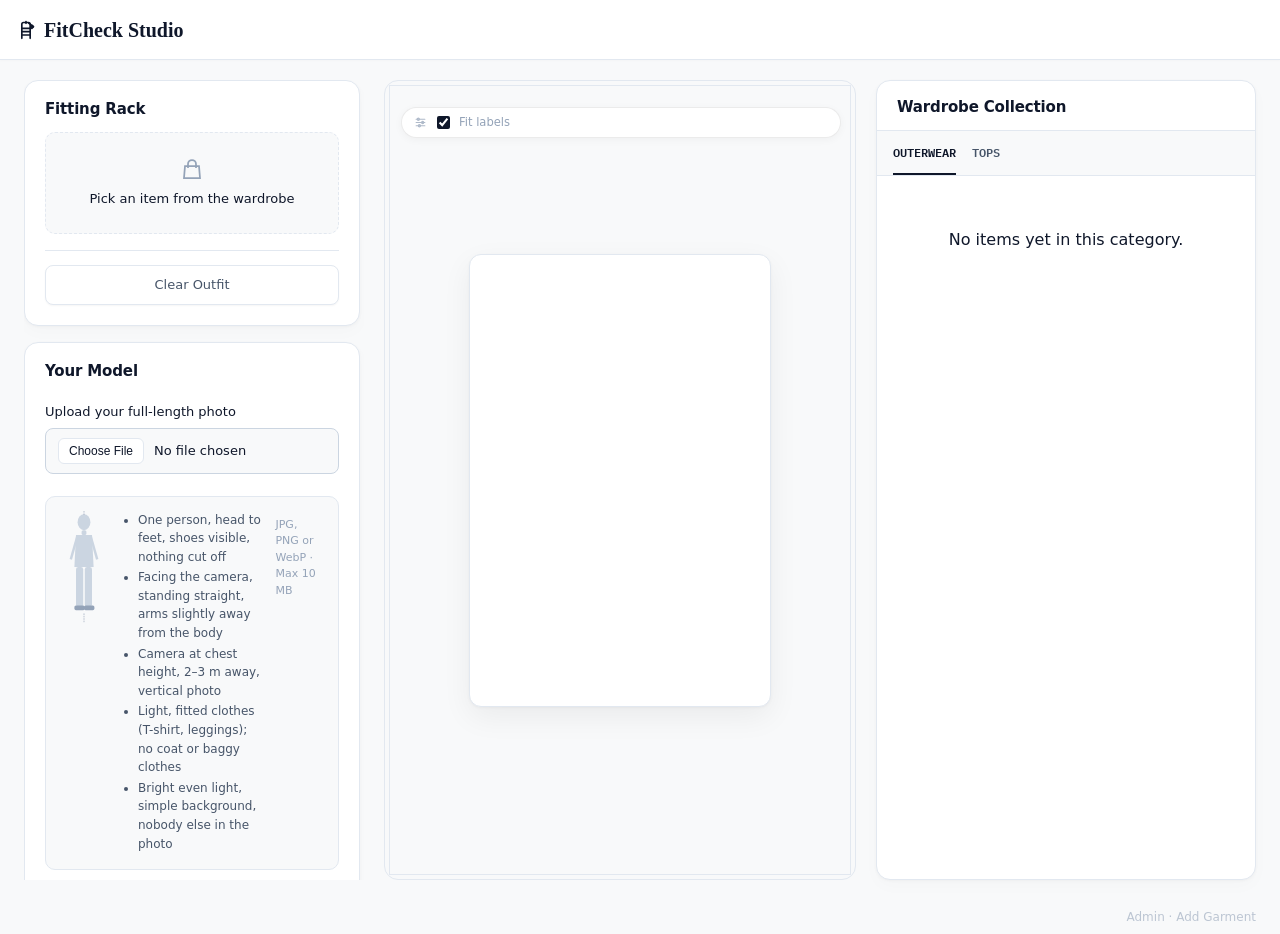
==== commit 1e3748d3: ".." ====
--- a/dressing.html
+++ b/dressing.html
@@ -29,9 +29,6 @@
         </svg>
         FitCheck Studio
       </a>
-      <div class="topbar-status">
-        <span class="status-badge"><span class="status-badge-dot"></span> 2D Virtual Fitting Room</span>
-      </div>
     </header>
 
     <div class="dressing-body">
@@ -46,8 +43,7 @@
               <svg class="empty-rack-icon" viewBox="0 0 24 24" fill="none" stroke="currentColor" stroke-width="1.75">
                 <path d="M16 11V7a4 4 0 0 0-8 0v4M5 9h14l1 12H4L5 9z"/>
               </svg>
-              <span class="empty-rack-title">No garments on rack</span>
-              <span class="text-xs muted">Click items from the collection to try them on</span>
+              <span class="empty-rack-title">Pick an item from the wardrobe</span>
             </div>
           </div>
           <div id="fit-result-area" class="fit-result-area" hidden>
@@ -171,29 +167,18 @@
 
             <!-- STATE 5: Ready (avatar active, summary) -->
             <div id="flow-ready" class="flow-state" hidden>
-              <div class="model-status-header">
-                <span class="status-dot"></span>
-                <span>Model Active &amp; Calibrated</span>
-              </div>
-              <div class="readout-box" id="avatar-readout-box">
-                <div class="stat-cell">
-                  <span class="stat-val" id="readout-height">--</span>
-                  <span class="stat-lbl">Height</span>
-                </div>
-                <div class="stat-cell">
-                  <span class="stat-val" id="readout-scale">--</span>
-                  <span class="stat-lbl">Scale</span>
-                </div>
-                <div class="stat-cell">
-                  <span class="stat-val" id="readout-shoulder">--</span>
-                  <span class="stat-lbl">Shoulder</span>
-                </div>
-              </div>
-              <div id="readout-measurements" class="readout-measurements"></div>
-              <div class="avatar-action-row">
-                <button type="button" class="btn btn-ghost" id="edit-measurements-btn">Edit Measurements</button>
-                <button type="button" class="btn btn-ghost" id="new-photo-btn">New Photo</button>
-                <button type="button" class="btn btn-ghost" id="delete-avatar-btn">Delete Avatar</button>
+              <div class="model-summary-box">
+                <div class="model-summary-row">
+                  <span class="model-stat-item" id="summary-height">Height: <strong>--</strong></span>
+                  <button type="button" class="btn-link edit-model-link" id="edit-measurements-btn">Edit</button>
+                </div>
+                <div class="model-measurements-grid" id="readout-measurements">
+                  <!-- Rendered dynamically by JS: Chest, Waist, Hip, Shoulder -->
+                </div>
+              </div>
+              <div class="avatar-action-row" style="margin-top:10px">
+                <button type="button" class="btn btn-ghost" id="new-photo-btn" style="font-size:0.75rem">New Photo</button>
+                <button type="button" class="btn btn-ghost" id="delete-avatar-btn" style="font-size:0.75rem;color:var(--ink-muted)">Delete</button>
               </div>
             </div>
 
@@ -233,44 +218,22 @@
       <!-- Center Column: Avatar Stage Backdrop & Canvas -->
       <main class="dressing-stage stage" aria-label="Fitting Stage">
         <div class="stage-figure">
-          <div class="stage-toolbar" id="stage-toolbar" style="position:absolute; top:16px; right:16px; display:flex; align-items:center; gap:12px; background:rgba(255,255,255,0.92); backdrop-filter:blur(8px); padding:6px 14px; border-radius:999px; box-shadow:0 4px 14px rgba(0,0,0,0.08); font-size:0.75rem; font-weight:600; color:var(--ink-dark); z-index:10;">
-            <label style="display:flex; align-items:center; gap:6px; cursor:pointer; user-select:none; margin:0;">
-              <input type="checkbox" id="realistic-compositing-toggle" checked style="cursor:pointer; accent-color:var(--accent);">
-              <span>Realistic compositing</span>
-            </label>
-            <label style="display:flex; align-items:center; gap:6px; cursor:pointer; user-select:none; margin:0;">
+          <div class="stage-toolbar" id="stage-toolbar">
+            <label class="fit-labels-switch" style="display:flex; align-items:center; gap:6px; cursor:pointer; user-select:none; margin:0;">
+              <svg width="13" height="13" viewBox="0 0 24 24" fill="none" stroke="currentColor" stroke-width="2.2" stroke-linecap="round" stroke-linejoin="round" style="opacity:0.75"><path d="M4 6h16M4 12h16M4 18h16"/><circle cx="8" cy="6" r="2"/><circle cx="16" cy="12" r="2"/><circle cx="10" cy="18" r="2"/></svg>
               <input type="checkbox" id="fit-labels-toggle" checked style="cursor:pointer; accent-color:var(--accent);">
               <span>Fit labels</span>
             </label>
-            <label style="display:flex; align-items:center; gap:6px; cursor:pointer; user-select:none; margin:0;">
-              <input type="checkbox" id="fit-map-toggle" style="cursor:pointer; accent-color:var(--accent);">
-              <span>Fit map</span>
-            </label>
           </div>
           <canvas id="avatar-canvas" aria-label="Digital Dressing Room"></canvas>
           <div id="fit-map-tooltip" class="fit-map-tooltip" hidden></div>
-          <div id="size-pills" class="size-pills-container" hidden>
-            <button type="button" class="size-pill" data-size="S">S</button>
-            <button type="button" class="size-pill" data-size="M">M</button>
-            <button type="button" class="size-pill" data-size="L">L</button>
-            <button type="button" class="size-pill" data-size="XL">XL</button>
-          </div>
-        </div>
-        <div id="fit-map-legend" class="fit-map-legend" hidden>
-          <span class="legend-item"><span class="legend-chip too-tight"></span><span class="legend-icon">↓↓</span> Too tight</span>
-          <span class="legend-item"><span class="legend-chip tight"></span><span class="legend-icon">↓</span> Tight</span>
-          <span class="legend-item"><span class="legend-chip good"></span><span class="legend-icon">✓</span> Good</span>
-          <span class="legend-item"><span class="legend-chip loose"></span><span class="legend-icon">↑</span> Loose</span>
-          <span class="legend-item"><span class="legend-chip too-loose"></span><span class="legend-icon">↑↑</span> Too loose</span>
-        </div>
-        <p class="stage-caption" id="dressing-caption">Interactive Studio Fitting · Real-Time Drape</p>
+        </div>
       </main>
 
       <!-- Right Column: Wardrobe Collection -->
       <section class="dressing-catalog" aria-label="Wardrobe Collection">
         <div class="catalog-header">
           <h2>Wardrobe Collection</h2>
-          <p class="muted text-sm">Curated pieces available for virtual fitting</p>
         </div>
         <div class="tabs catalog-tabs" role="tablist" style="margin-bottom:12px">
           <button type="button" class="tab is-active" id="cat-tab-outerwear" role="tab" data-category="outerwear" aria-selected="true">Outerwear</button>
--- a/css/dressing.css
+++ b/css/dressing.css
@@ -504,22 +504,21 @@
   color: var(--ink-soft);
 }
 
-/* Size Pills Floating Bar on Stage */
+/* Size Pills in Left Panel (Phase 11) */
 .size-pills-container {
-  position: absolute;
-  bottom: 24px;
-  left: 50%;
-  transform: translateX(-50%);
-  display: flex;
+  position: static;
+  transform: none;
+  display: flex;
+  flex-wrap: wrap;
   gap: 8px;
-  background: rgba(255, 255, 255, 0.96);
-  padding: 6px 10px;
-  border-radius: 999px;
-  box-shadow: 0 8px 24px rgba(0, 0, 0, 0.1), 0 2px 6px rgba(0, 0, 0, 0.04);
-  backdrop-filter: blur(12px);
-  border: 1px solid rgba(0, 0, 0, 0.08);
-  z-index: 10;
-  transition: opacity 0.15s ease;
+  background: transparent;
+  padding: 4px 0 6px 0;
+  border-radius: 0;
+  box-shadow: none;
+  backdrop-filter: none;
+  border: none;
+  z-index: auto;
+  margin: 10px 0 6px 0;
 }
 
 .size-pill {
@@ -911,17 +910,18 @@
   gap: 12px;
 }
 
-/* Modern Fashion Catalog Cards */
+/* Modern Fashion Catalog Cards (Phase 11) */
 .catalog-card {
   display: flex;
   flex-direction: column;
   background: #FFFFFF;
-  border: 1px solid var(--line);
+  border: 1.5px solid var(--line);
   border-radius: 12px;
   cursor: pointer;
   transition: all 0.2s cubic-bezier(0.16, 1, 0.3, 1);
   overflow: hidden;
   position: relative;
+  height: 200px;
 }
 
 .catalog-card:hover {
@@ -931,15 +931,15 @@
 }
 
 .catalog-card.is-active {
-  border-color: #0F172A;
-  box-shadow: 0 0 0 2px #0F172A, 0 8px 20px rgba(0, 0, 0, 0.08);
+  border: 2px solid #0F172A !important;
+  box-shadow: 0 4px 14px rgba(15, 23, 42, 0.12);
   background: #FAFAFA;
 }
 
 .catalog-card-media {
   position: relative;
   width: 100%;
-  height: 160px;
+  height: 154px;
   background: #F8FAFC;
   overflow: hidden;
   display: flex;
@@ -958,61 +958,115 @@
   transform: scale(1.03);
 }
 
-.catalog-card-tag {
+.catalog-card-worn-badge {
   position: absolute;
   top: 8px;
-  left: 8px;
-  font-size: 0.625rem;
-  font-weight: 600;
-  letter-spacing: 0.05em;
-  text-transform: uppercase;
-  background: rgba(255, 255, 255, 0.92);
-  backdrop-filter: blur(8px);
-  color: #475569;
-  padding: 2px 7px;
-  border-radius: 999px;
-  border: 1px solid rgba(0, 0, 0, 0.06);
-}
-
-.catalog-card-action {
-  position: absolute;
-  bottom: 8px;
   right: 8px;
   font-size: 0.6875rem;
-  font-weight: 500;
-  background: rgba(255, 255, 255, 0.94);
-  backdrop-filter: blur(8px);
-  color: #0F172A;
+  font-weight: 600;
+  background: #0F172A;
+  color: #FFFFFF;
   padding: 3px 8px;
   border-radius: 999px;
-  border: 1px solid rgba(0, 0, 0, 0.06);
-  opacity: 0.9;
+  box-shadow: 0 2px 6px rgba(15, 23, 42, 0.2);
+  letter-spacing: 0.02em;
+}
+
+.catalog-card-meta {
+  padding: 8px 12px;
+  display: flex;
+  align-items: center;
+  justify-content: center;
+  flex: 1;
+  text-align: center;
+}
+
+.catalog-card-title {
+  font-size: 0.8125rem;
+  font-weight: 600;
+  color: var(--ink);
+  line-height: 1.3;
+}
+
+/* Stage Toolbar & Fit Labels Switch (Phase 11) */
+.stage-toolbar {
+  position: absolute;
+  top: 14px;
+  right: 14px;
+  z-index: 10;
+  display: flex;
+  align-items: center;
+  background: rgba(255, 255, 255, 0.88);
+  backdrop-filter: blur(8px);
+  padding: 5px 12px;
+  border-radius: 999px;
+  border: 1px solid rgba(0, 0, 0, 0.08);
+  box-shadow: 0 2px 8px rgba(0, 0, 0, 0.04);
+  font-size: 0.72rem;
+  font-weight: 500;
+  color: var(--ink-muted);
   transition: all 0.15s ease;
 }
-
-.catalog-card:hover .catalog-card-action {
-  background: #0F172A;
-  color: #FFFFFF;
-  opacity: 1;
-}
-
-.catalog-card-worn-badge {
-  position: absolute;
-  bottom: 8px;
-  right: 8px;
-  font-size: 0.6875rem;
-  font-weight: 600;
-  background: #0F172A;
-  color: #FFFFFF;
-  padding: 3px 9px;
-  border-radius: 999px;
-  box-shadow: 0 2px 6px rgba(15, 23, 42, 0.2);
-}
-
-.catalog-card-meta {
+.stage-toolbar:hover {
+  background: rgba(255, 255, 255, 0.98);
+  color: var(--ink);
+}
+
+/* Your Model Clean Summary (Phase 11) */
+.model-summary-box {
+  background: var(--paper-2);
+  border: 1px solid var(--line);
+  border-radius: 10px;
   padding: 10px 12px;
   display: flex;
   flex-direction: column;
+  gap: 8px;
+}
+
+.model-summary-row {
+  display: flex;
+  align-items: center;
+  justify-content: space-between;
+  font-size: 0.8125rem;
+  color: var(--ink);
+}
+
+.edit-model-link {
+  background: none;
+  border: none;
+  color: #2563EB;
+  font-size: 0.75rem;
+  font-weight: 600;
+  cursor: pointer;
+  padding: 2px 4px;
+  text-decoration: underline;
+  text-underline-offset: 2px;
+}
+.edit-model-link:hover {
+  color: #1D4ED8;
+}
+
+.model-measurements-grid {
+  display: grid;
+  grid-template-columns: repeat(2, 1fr);
+  gap: 6px;
+}
+
+.meas-chip {
+  background: #FFFFFF;
+  border: 1px solid var(--line);
+  border-radius: 6px;
+  padding: 4px 8px;
+  font-size: 0.6875rem;
+  color: var(--ink-muted);
+  display: flex;
+  justify-content: space-between;
+  align-items: center;
+}
+
+.meas-chip strong {
+  color: var(--ink);
+  font-weight: 600;
 }
 
 .catalog-card-title {
@@ -1281,7 +1335,7 @@
   opacity: 0.85;
 }
 
-/* Responsive Mobile Layout (<= 768px) */
+/* Responsive Mobile Layout (<= 768px): Stage -> Recommendation -> Catalog */
 @media (max-width: 768px) {
   .dressing-layout {
     height: auto;
@@ -1294,11 +1348,12 @@
     overflow-y: auto;
     height: auto;
     padding: 12px;
-    gap: 12px;
+    gap: 16px;
   }
 
   .dressing-stage {
     grid-row: 1;
+    order: 1;
     min-height: 440px;
   }
 
@@ -1307,8 +1362,15 @@
     max-height: 420px;
   }
 
+  .dressing-sidebar {
+    grid-row: 2;
+    order: 2;
+    padding-right: 0;
+  }
+
   .dressing-catalog {
-    grid-row: 2;
+    grid-row: 3;
+    order: 3;
   }
 
   .catalog-grid {
@@ -1320,16 +1382,8 @@
   }
 
   .catalog-card {
-    min-width: 180px;
+    min-width: 170px;
+    width: 170px;
     flex-shrink: 0;
   }
-
-  .dressing-sidebar {
-    grid-row: 3;
-    padding-right: 0;
-  }
-}
-
-/* The fit-map legend sits where the stage caption is: hide the caption while the legend is shown
-   (browser check: the two lines of text were drawn on top of each other). */
-.fit-map-legend:not([hidden]) + .stage-caption { display: none; }
+}
